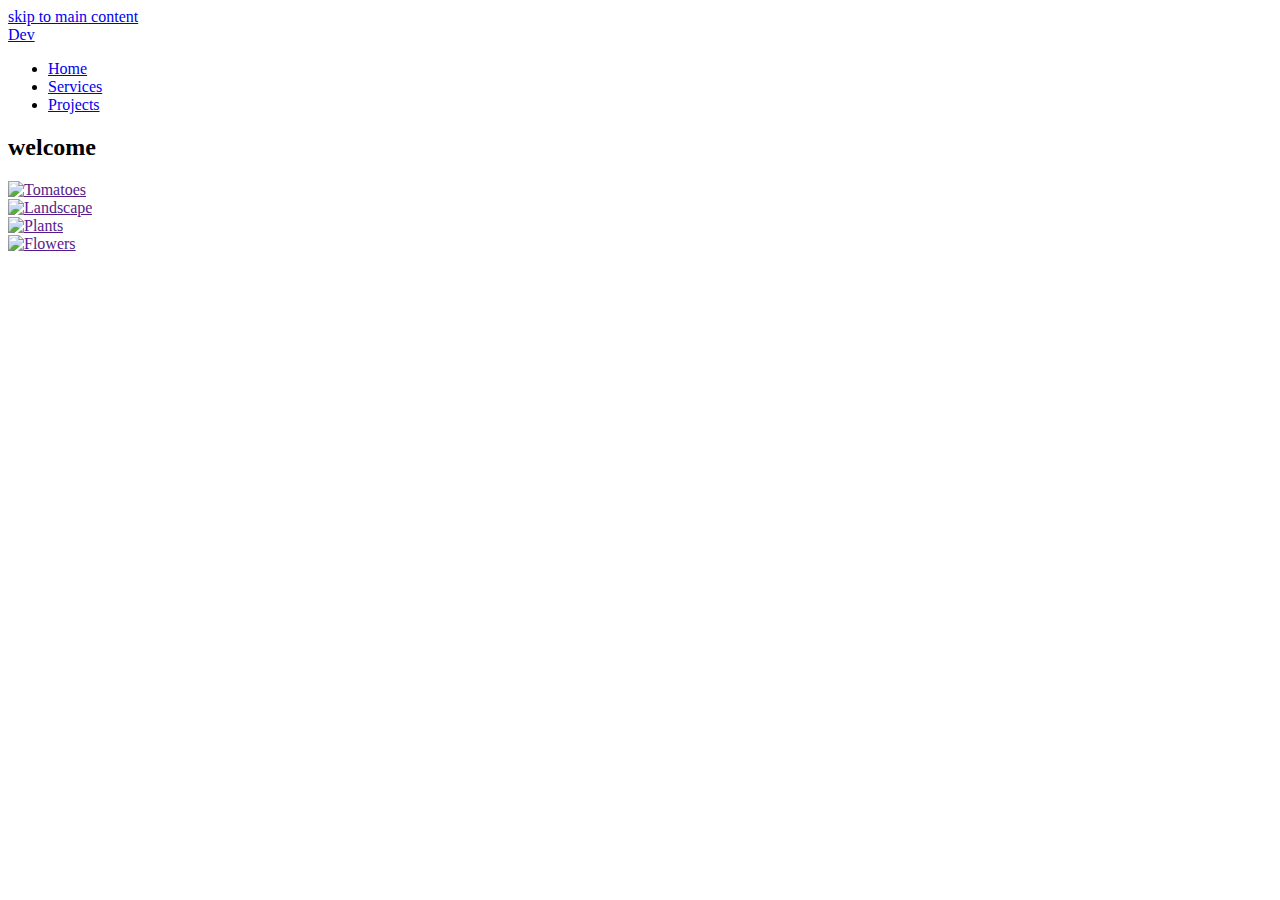
==== projects.html @ ead35015 "Add files via upload" ====
<!DOCTYPE html>
<html lang="en">
<head>
    <meta charset="UTF-8">
    <meta name="viewport" content="width=device-width, initial-scale=1.0">
    <title>project final css</title>
    <link rel="stylesheet" href="./src/css/font-awesome.css">
    <link rel="stylesheet" href="./src/css/reset.css">
    <link rel="stylesheet" href="./src/css/style.css">

</head>

<body>
    <!DOCTYPE html>
    <html lang="en">
    <head>
        <meta charset="UTF-8">
        <meta name="viewport" content="width=device-width, initial-scale=1.0">
        <title>project final css</title>
        <link rel="stylesheet" href="./src/css/font-awesome.css">
        <link rel="stylesheet" href="./src/css/reset.css">
        <link rel="stylesheet" href="./src/css/variables.css">
        <link rel="stylesheet" href="./src/css/style.css">
        <link rel="stylesheet" href="./src/css/menu.css">
    </head>
    <body>
        <a class="skip" href="#main">skip to main content</a>
        <header class="header" id="header">
            <div class="header-cont">
                <a href="/">
                    <span class="logo">Dev</span>
                </a>
                <nav>
                    <ul>
                        <li><a href="index.html">Home</a></li>
                        <li><a href="services.html">Services</a></li>
                        <li><a href="projects.html">Projects</a></li>
                    </ul>
                </nav>
            </div>
        </header>
        <section class="title" id="title">
            <h2>welcome</h2>
        </section>
        <main class="projects" id="projects">
            <div class="project">
                <a href="">
                    <img src="./src/images/tomatoes.jpg" alt="Tomatoes">
                </a>
            </div>
            <div class="project">
                <a href="">
                    <img src="./src/images/landscape.jpg" alt="Landscape">
                </a>

            </div>
            <div class="project">
                <a href="">
                    <img src="./src/images/plants3.jpg" alt="Plants">
                </a>
            </div>
            <div class="project">
                <a href="">
                    <img src="./src/images/flowers.jpg" alt="Flowers">
                </a>
            </div>
        </main>
        <footer class="footer" id="contact">
            <div class="social">
                <a href="">
                    <i class="fab fa-facebook-square"></i>
                </a>
                <a href="">
                    <i class="fab fa-instagram"></i>
                </a>
                <a href="">
                    <i class="fab fa-twitter-square"></i>
                </a>
                <a href="">
                    <i class="fab fa-pinterest"></i>
                </a>
            </div>
        </footer>
    </body>
</html>
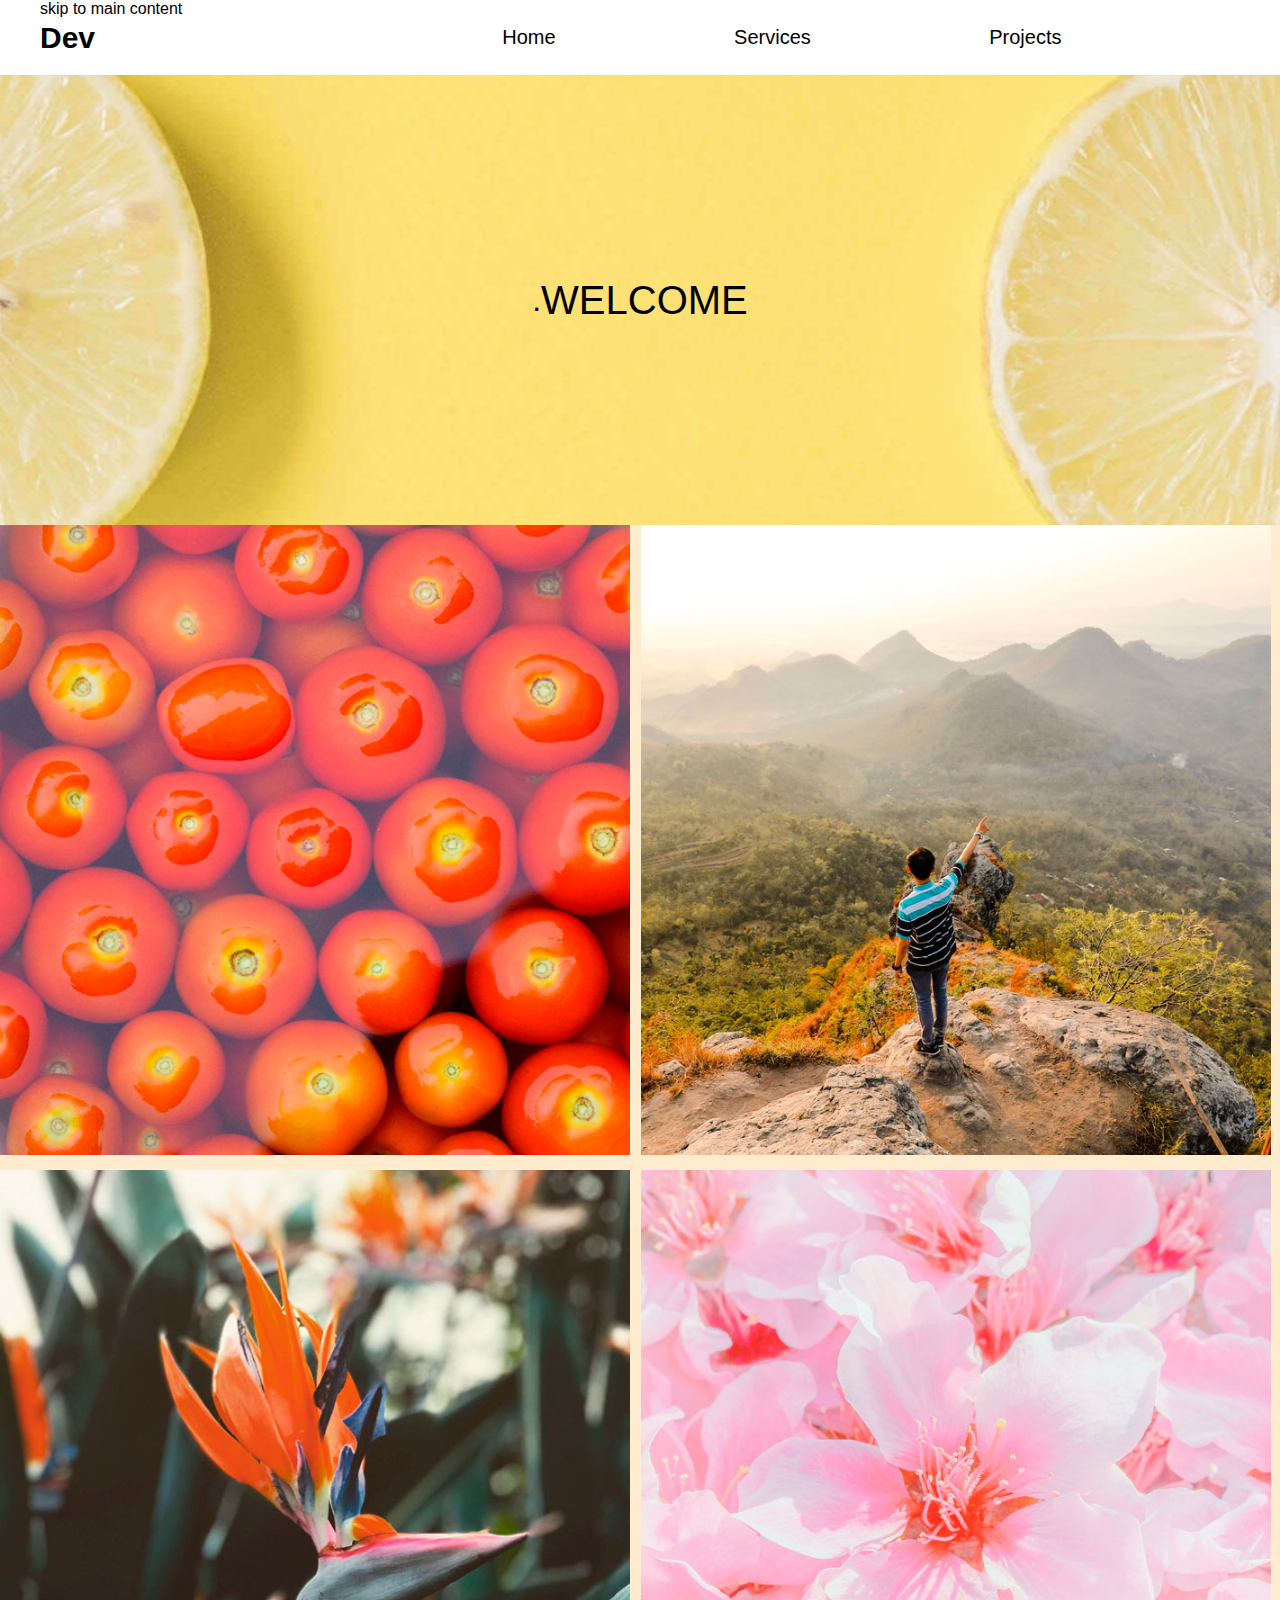
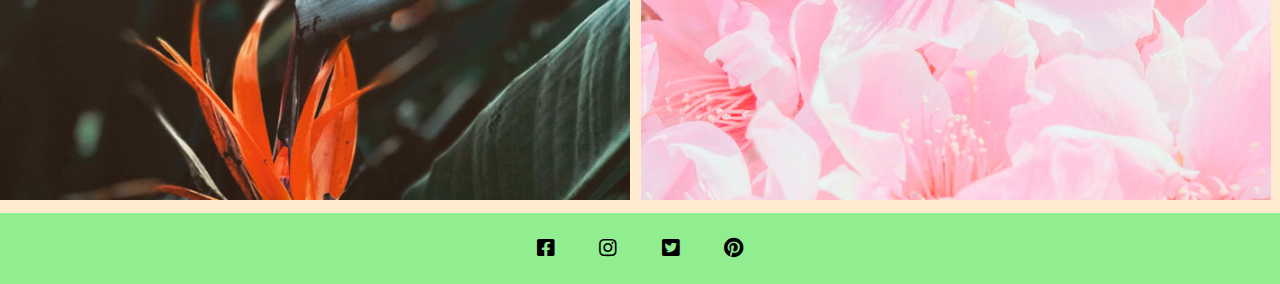
==== commit 559c101b: "Update projects.html" ====
--- a/projects.html
+++ b/projects.html
@@ -40,6 +40,7 @@
             </div>
         </header>
         <section class="title" id="title">
+            <h1>.</h1>
             <h2>welcome</h2>
         </section>
         <main class="projects" id="projects">
@@ -67,19 +68,19 @@
         </main>
         <footer class="footer" id="contact">
             <div class="social">
-                <a href="">
+                <a href="#">
                     <i class="fab fa-facebook-square"></i>
                 </a>
-                <a href="">
+                <a href="#">
                     <i class="fab fa-instagram"></i>
                 </a>
-                <a href="">
+                <a href="#">
                     <i class="fab fa-twitter-square"></i>
                 </a>
-                <a href="">
+                <a href="#">
                     <i class="fab fa-pinterest"></i>
                 </a>
             </div>
         </footer>
     </body>
-</html>+</html>
--- a/src/css/style.css
+++ b/src/css/style.css
@@ -0,0 +1,273 @@
+html {
+    font-size: 62.5%;
+}
+
+body {
+    display: grid;
+    grid-template-areas:
+        "header header header header"
+        "title title title title"
+        "about about about about"
+        "services services services services"
+        "projects projects projects projects"
+        "footer footer footer footer";
+    grid-template-columns: repeat(4, 1fr);
+    font-size: 1.6rem;
+    font-family: 'Roboto', sans-serif;
+    font-weight: 400;
+}
+
+.skip {
+    padding: 0 40px;
+    position: absolute;
+    left: 0;
+    z-index: 999;
+    opacity: 0;
+    transition: opacity 0.3s, color 0.3s;
+
+
+
+
+}
+
+.skip:hover {
+    top: 0;
+    color: #000;
+    opacity: 1;
+
+}
+
+.header {
+    grid-area: header;
+    background-color: white;
+
+}
+
+.header .header-cont {
+    display: flex;
+    justify-content: space-between;
+    align-items: center;
+    padding: 20px 40px;
+    min-height: 75px;
+}
+
+.header .header-cont a {
+    flex-grow: 3;
+    flex-shrink: 3;
+
+
+}
+
+.logo {
+    font-size: 3rem;
+    font-weight: 700;
+    transition: 0.3s;
+}
+
+.header a:hover span {
+    color: coral;
+}
+
+.header nav {
+    width: 70%;
+    flex-grow: 1;
+    flex-shrink: 1;
+}
+
+.header nav ul {
+    display: flex;
+    justify-content: space-evenly;
+
+
+}
+
+.header nav ul li a {
+    font-size: 2rem;
+    font-weight: 500;
+    border-radius: 50px;
+    transition: 0.3s;
+}
+
+.header nav ul li a:hover {
+    color: white;
+    padding: 6px 16px;
+    background-color: coral;
+}
+
+/* end header */
+.title {
+    grid-area: title;
+    height: 50vh;
+    background: url('../images/lemons.jpg') center center no-repeat;
+    background-size: auto;
+    display: flex;
+    justify-content: center;
+    align-items: center;
+    position: relative;
+}
+
+.title h2 {
+    text-transform: uppercase;
+    font-size: 4rem;
+}
+
+/* end title */
+
+.about {
+    grid-area: about;
+    display: grid;
+    grid-template-columns: 1fr 1fr;
+    background-color: white;
+    max-width: var(--max-width-size);
+    margin: 0 auto;
+}
+
+.about .image {
+    height: 100%;
+    width: 100%;
+}
+
+.about .image.right {
+    background: url('../images/bridge.jpg') center center no-repeat;
+    background-size: cover;
+}
+
+
+.about .item {
+    padding: 20%;
+    display: flex;
+    flex-direction: column;
+    justify-content: center;
+    align-content: center;
+}
+
+.about .item h3 {
+    font-weight: 700;
+    font-size: 4rem;
+}
+
+.about .item p {
+    font-size: 1.8rem;
+    margin: 30px 0;
+    font-weight: 400;
+}
+
+.projects {
+    grid-area: projects;
+    display: grid;
+    grid-template-columns: repeat(2, 1fr);
+    gap: 2px;
+    background-color: blanchedalmond;
+}
+
+.project img {
+    height: 98%;
+    transition: 0.3s ease-in-out;
+
+}
+
+
+
+
+
+
+
+
+
+
+
+
+.footer {
+    grid-area: footer;
+    display: flex;
+    background-color: lightgreen;
+    flex-direction: column;
+    text-align: center;
+    padding: 25px 0;
+}
+
+.footer h4 {
+    font-weight: 700;
+    font-size: 3rem;
+    animation-name: colorful;
+    animation-duration: 2s;
+    animation-iteration-count: infinite;
+    animation-direction: alternate;
+    display: inline-block;
+}
+
+.footer .social i {
+    font-size: 2rem;
+}
+
+.footer .social a:hover {
+    color: #fff;
+    transition: 0.3s;
+}
+
+.footer .social a {
+    margin: 20px;
+}
+
+
+
+
+
+
+
+
+
+
+
+
+
+.services {
+    grid-area: services;
+
+
+}
+
+.dflex {
+    display: flex;
+    width: 100%;
+    flex-direction: row;
+    flex-wrap: wrap;
+    align-items: center;
+    justify-content: space-evenly;
+}
+
+
+/* images page sarvece */
+.service {
+
+    width: 300px;
+    padding: 0px;
+    height: 400px;
+    margin-top: 0px;
+    flex-shrink: 1;
+    flex-grow: 1;
+    border: #000 solid 5px;
+    border-radius: 10px 30px 30px 10px;
+
+
+}
+
+.dflex a:nth-child(even) {
+    border-right: rgb(190, 4, 4) solid 5px;
+    border-radius: 10px 30px 30px 10px;
+    padding: 0;
+    margin: 0;
+}
+.dflex a:nth-child(odd) {
+    border-left: rgb(190, 4, 4) solid 5px;
+    border-radius: 10px 30px 30px 10px;
+    padding: 0;
+    margin: 0;
+}
+
+a .service:hover {
+    border-radius: 50px;
+    width: 350px;
+    border-color: blue;
+
+}--- a/src/css/style.css
+++ b/src/css/style.css
@@ -0,0 +1,273 @@
+html {
+    font-size: 62.5%;
+}
+
+body {
+    display: grid;
+    grid-template-areas:
+        "header header header header"
+        "title title title title"
+        "about about about about"
+        "services services services services"
+        "projects projects projects projects"
+        "footer footer footer footer";
+    grid-template-columns: repeat(4, 1fr);
+    font-size: 1.6rem;
+    font-family: 'Roboto', sans-serif;
+    font-weight: 400;
+}
+
+.skip {
+    padding: 0 40px;
+    position: absolute;
+    left: 0;
+    z-index: 999;
+    opacity: 0;
+    transition: opacity 0.3s, color 0.3s;
+
+
+
+
+}
+
+.skip:hover {
+    top: 0;
+    color: #000;
+    opacity: 1;
+
+}
+
+.header {
+    grid-area: header;
+    background-color: white;
+
+}
+
+.header .header-cont {
+    display: flex;
+    justify-content: space-between;
+    align-items: center;
+    padding: 20px 40px;
+    min-height: 75px;
+}
+
+.header .header-cont a {
+    flex-grow: 3;
+    flex-shrink: 3;
+
+
+}
+
+.logo {
+    font-size: 3rem;
+    font-weight: 700;
+    transition: 0.3s;
+}
+
+.header a:hover span {
+    color: coral;
+}
+
+.header nav {
+    width: 70%;
+    flex-grow: 1;
+    flex-shrink: 1;
+}
+
+.header nav ul {
+    display: flex;
+    justify-content: space-evenly;
+
+
+}
+
+.header nav ul li a {
+    font-size: 2rem;
+    font-weight: 500;
+    border-radius: 50px;
+    transition: 0.3s;
+}
+
+.header nav ul li a:hover {
+    color: white;
+    padding: 6px 16px;
+    background-color: coral;
+}
+
+/* end header */
+.title {
+    grid-area: title;
+    height: 50vh;
+    background: url('../images/lemons.jpg') center center no-repeat;
+    background-size: auto;
+    display: flex;
+    justify-content: center;
+    align-items: center;
+    position: relative;
+}
+
+.title h2 {
+    text-transform: uppercase;
+    font-size: 4rem;
+}
+
+/* end title */
+
+.about {
+    grid-area: about;
+    display: grid;
+    grid-template-columns: 1fr 1fr;
+    background-color: white;
+    max-width: var(--max-width-size);
+    margin: 0 auto;
+}
+
+.about .image {
+    height: 100%;
+    width: 100%;
+}
+
+.about .image.right {
+    background: url('../images/bridge.jpg') center center no-repeat;
+    background-size: cover;
+}
+
+
+.about .item {
+    padding: 20%;
+    display: flex;
+    flex-direction: column;
+    justify-content: center;
+    align-content: center;
+}
+
+.about .item h3 {
+    font-weight: 700;
+    font-size: 4rem;
+}
+
+.about .item p {
+    font-size: 1.8rem;
+    margin: 30px 0;
+    font-weight: 400;
+}
+
+.projects {
+    grid-area: projects;
+    display: grid;
+    grid-template-columns: repeat(2, 1fr);
+    gap: 2px;
+    background-color: blanchedalmond;
+}
+
+.project img {
+    height: 98%;
+    transition: 0.3s ease-in-out;
+
+}
+
+
+
+
+
+
+
+
+
+
+
+
+.footer {
+    grid-area: footer;
+    display: flex;
+    background-color: lightgreen;
+    flex-direction: column;
+    text-align: center;
+    padding: 25px 0;
+}
+
+.footer h4 {
+    font-weight: 700;
+    font-size: 3rem;
+    animation-name: colorful;
+    animation-duration: 2s;
+    animation-iteration-count: infinite;
+    animation-direction: alternate;
+    display: inline-block;
+}
+
+.footer .social i {
+    font-size: 2rem;
+}
+
+.footer .social a:hover {
+    color: #fff;
+    transition: 0.3s;
+}
+
+.footer .social a {
+    margin: 20px;
+}
+
+
+
+
+
+
+
+
+
+
+
+
+
+.services {
+    grid-area: services;
+
+
+}
+
+.dflex {
+    display: flex;
+    width: 100%;
+    flex-direction: row;
+    flex-wrap: wrap;
+    align-items: center;
+    justify-content: space-evenly;
+}
+
+
+/* images page sarvece */
+.service {
+
+    width: 300px;
+    padding: 0px;
+    height: 400px;
+    margin-top: 0px;
+    flex-shrink: 1;
+    flex-grow: 1;
+    border: #000 solid 5px;
+    border-radius: 10px 30px 30px 10px;
+
+
+}
+
+.dflex a:nth-child(even) {
+    border-right: rgb(190, 4, 4) solid 5px;
+    border-radius: 10px 30px 30px 10px;
+    padding: 0;
+    margin: 0;
+}
+.dflex a:nth-child(odd) {
+    border-left: rgb(190, 4, 4) solid 5px;
+    border-radius: 10px 30px 30px 10px;
+    padding: 0;
+    margin: 0;
+}
+
+a .service:hover {
+    border-radius: 50px;
+    width: 350px;
+    border-color: blue;
+
+}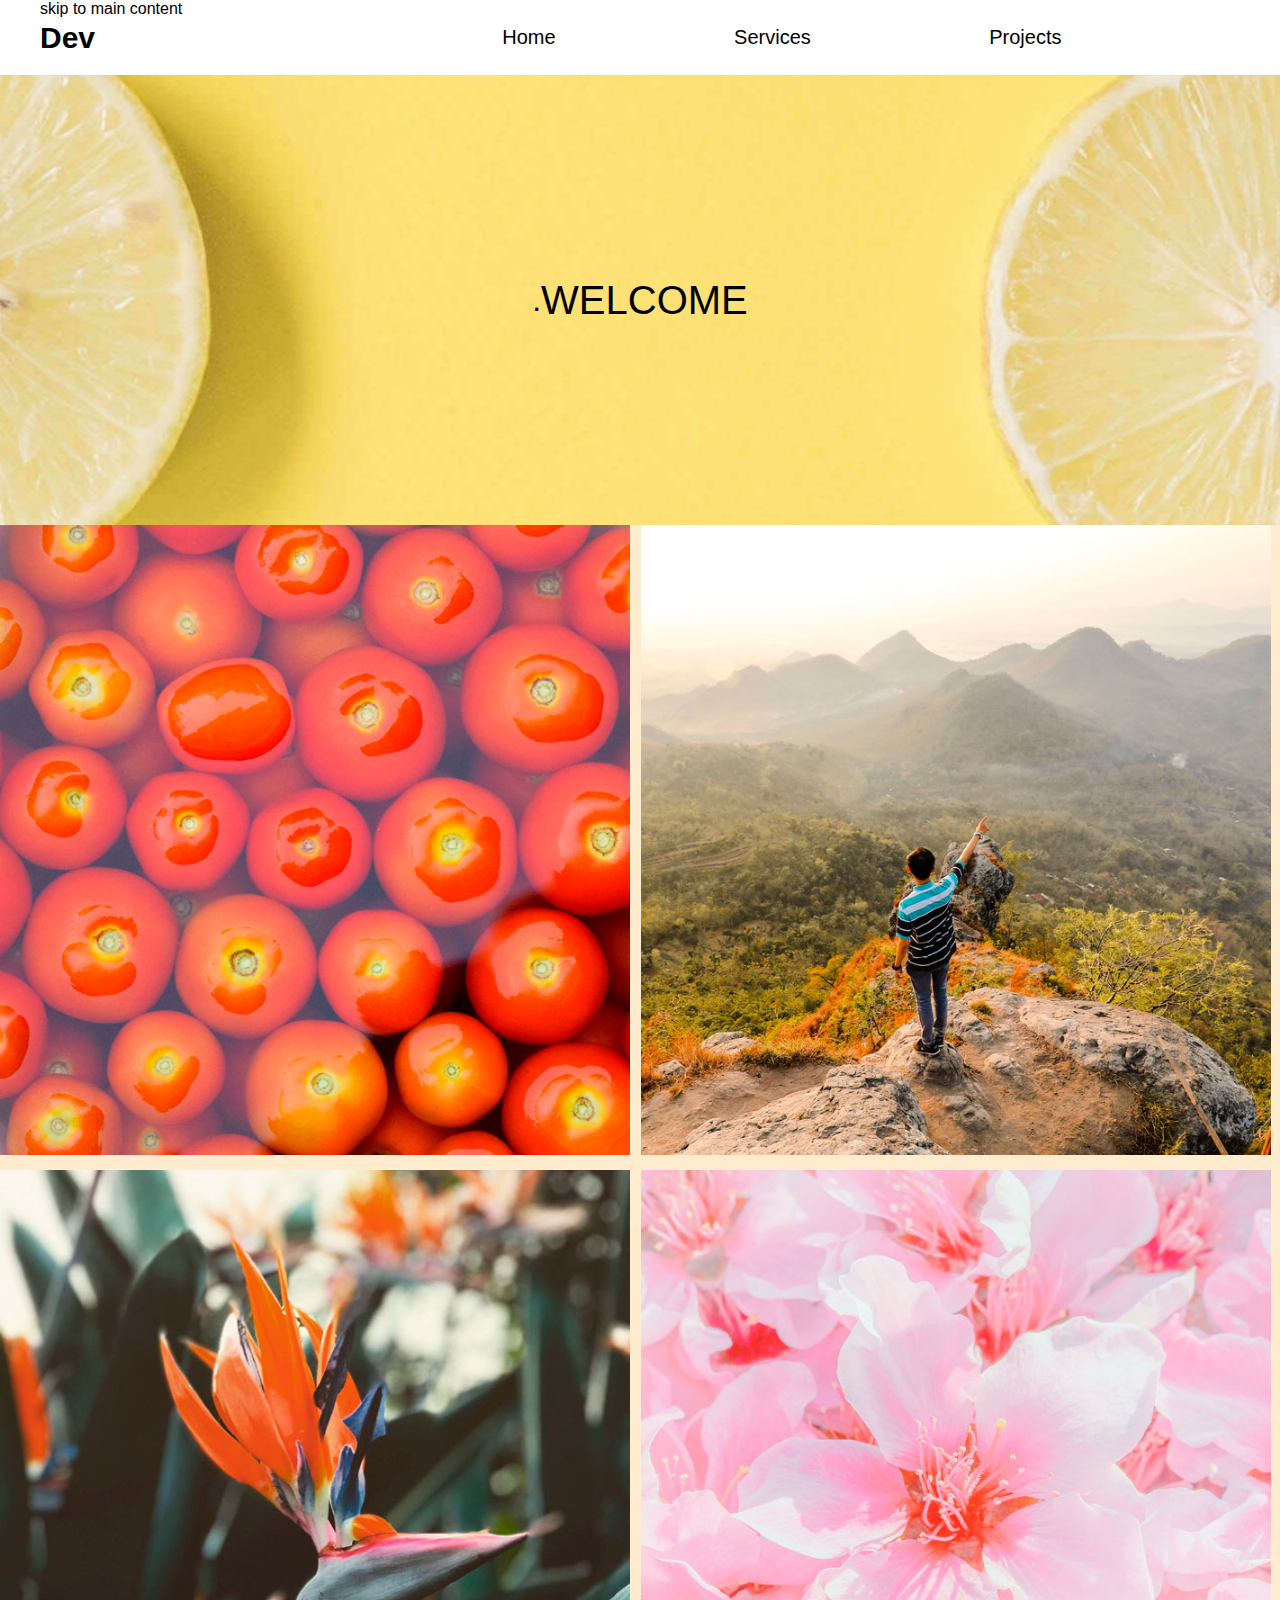
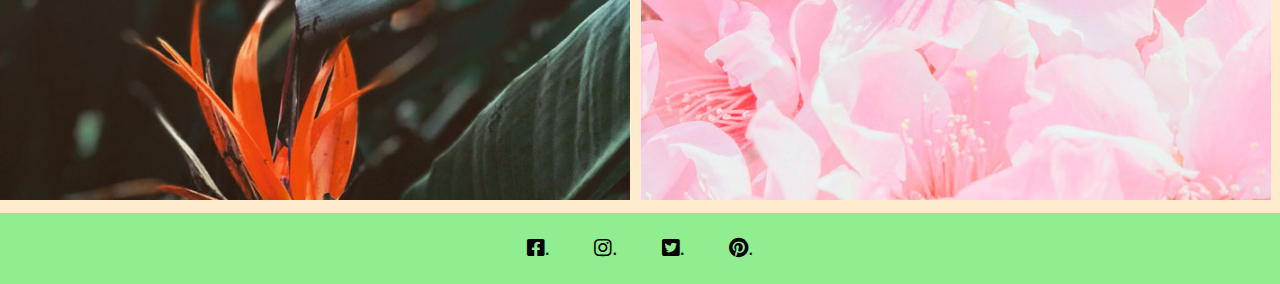
==== commit d8e58a24: "Update projects.html" ====
--- a/projects.html
+++ b/projects.html
@@ -69,16 +69,16 @@
         <footer class="footer" id="contact">
             <div class="social">
                 <a href="#">
-                    <i class="fab fa-facebook-square"></i>
+                    <i class="fab fa-facebook-square">.</i>
                 </a>
                 <a href="#">
-                    <i class="fab fa-instagram"></i>
+                    <i class="fab fa-instagram">.</i>
                 </a>
                 <a href="#">
-                    <i class="fab fa-twitter-square"></i>
+                    <i class="fab fa-twitter-square">.</i>
                 </a>
                 <a href="#">
-                    <i class="fab fa-pinterest"></i>
+                    <i class="fab fa-pinterest">.</i>
                 </a>
             </div>
         </footer>
